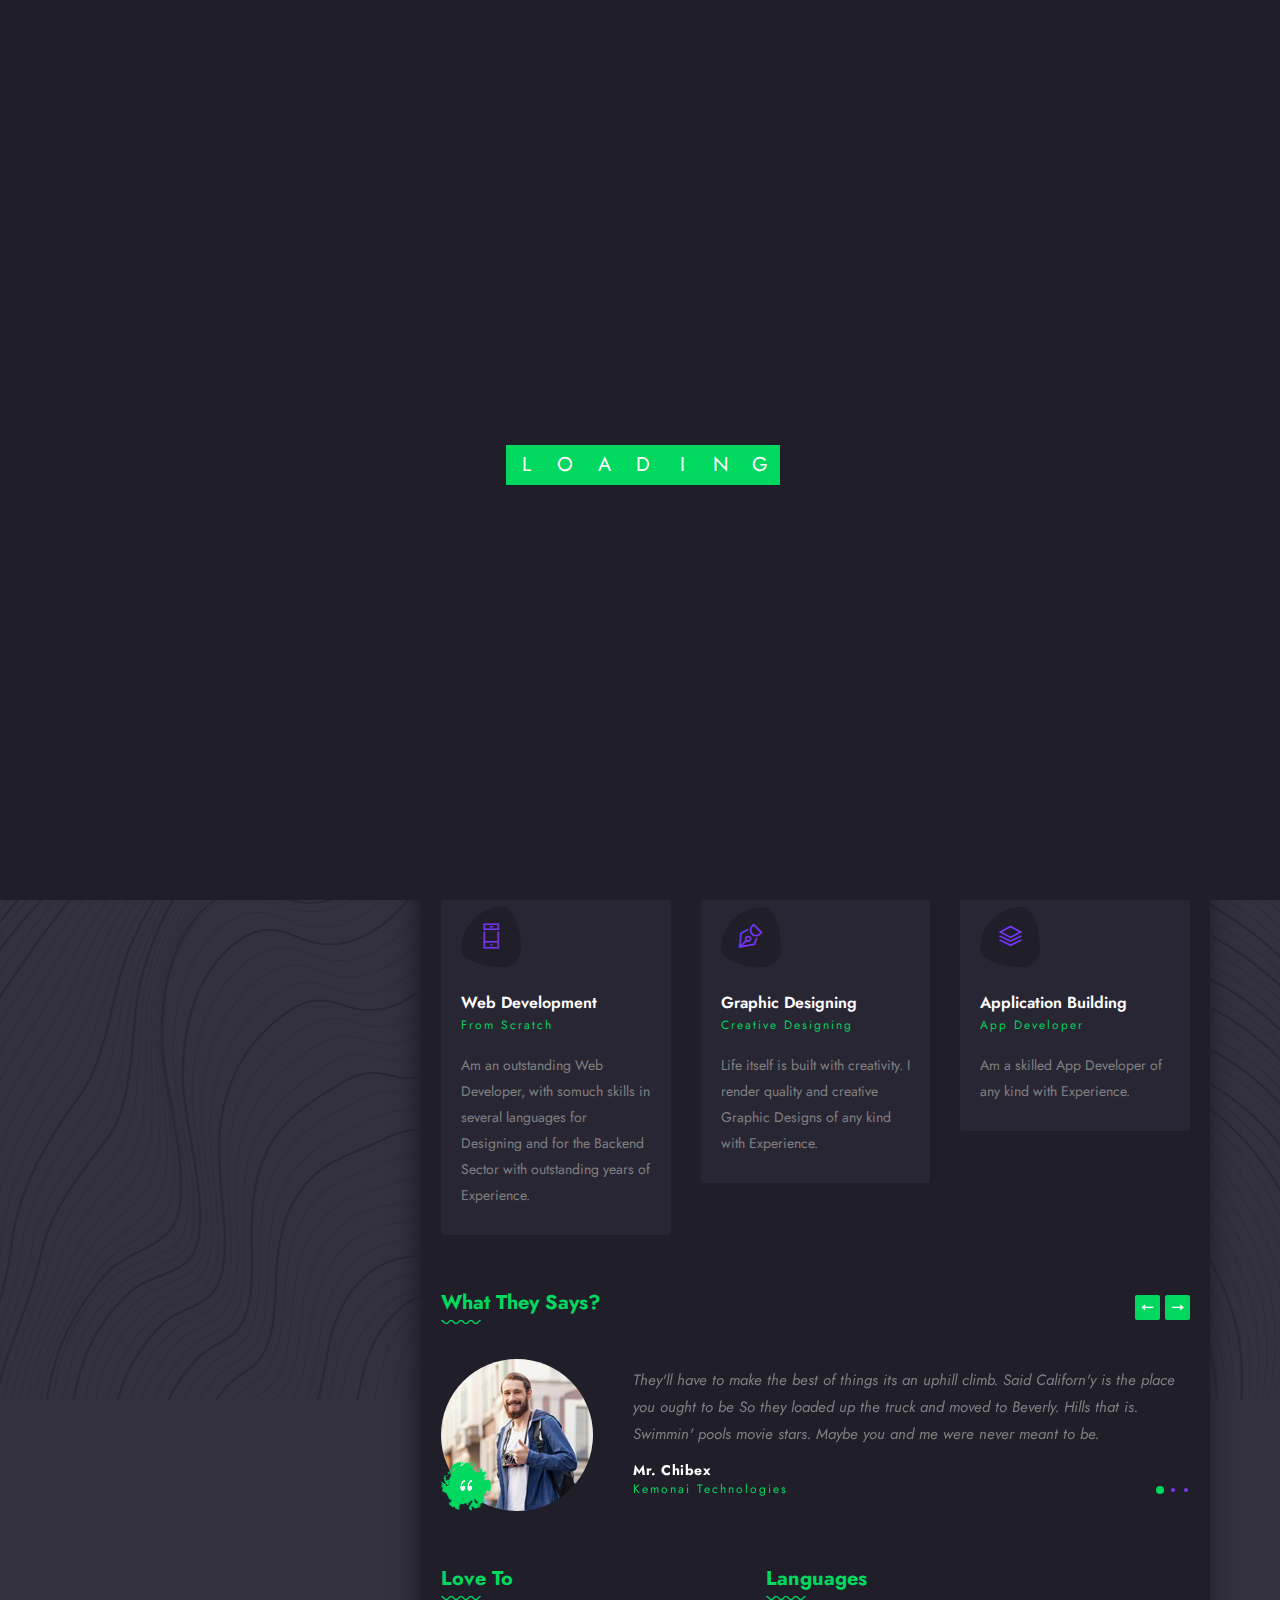
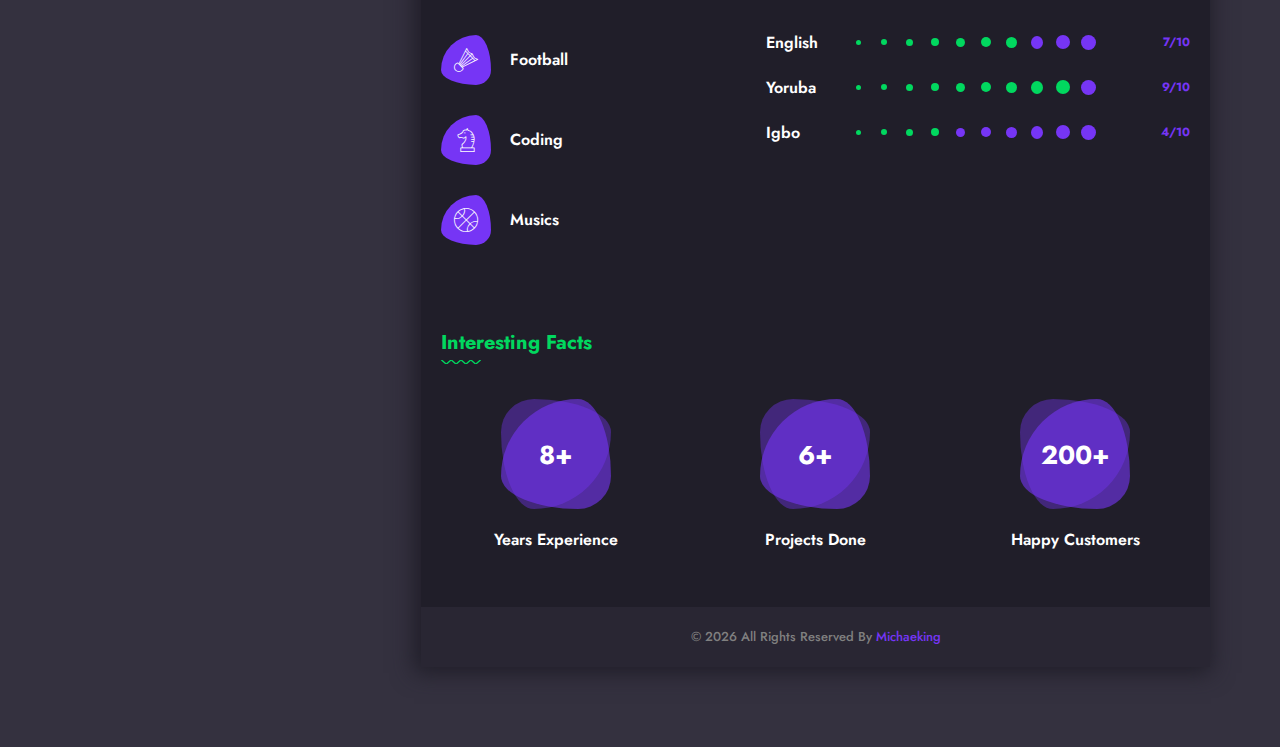
==== index.html @ 84b5e64c "This is my first resume commit here on GitHub" ====
<!DOCTYPE html>
<html lang="en">

<!-- Mirrored from themewar.com/html/bittanto/multipage/dark/ by HTTrack Website Copier/3.x [XR&CO'2014], Thu, 03 Mar 2022 16:10:41 GMT -->
<head>
<title>Bittanto - Creative Resume HTML5 Responsive Template</title>
<meta charset="UTF-8">
<meta name="viewport" content="width=device-width">

<link rel="stylesheet" href="assets/css/bootstrap.css" />
<link rel="stylesheet" href="assets/css/animate.css" />
<link rel="stylesheet" href="assets/css/stroke-gap-icons.css" />
<link rel="stylesheet" href="assets/css/icofont.css" />
<link rel="stylesheet" href="assets/css/flaticon.css" />
<link rel="stylesheet" href="assets/css/Interest.css">
<link rel="stylesheet" href="assets/css/owl.carousel.min.css">
<link rel="stylesheet" href="assets/css/owl.theme.default.min.css">
<link rel="stylesheet" href="assets/css/lightslider.css">
<link rel="stylesheet" href="assets/css/jquery.mCustomScrollbar.css">
<link rel="stylesheet" href="assets/css/preset.css" />
<link rel="stylesheet" href="assets/css/ignore_for_wp.css" />
<link rel="stylesheet" href="assets/css/theme.css" />
<link rel="stylesheet" href="assets/css/responsive.css" />
<link rel="stylesheet" href="assets/css/light.css" />


<link rel="icon" type="image/png" href="assets/images/favicon.png">

</head>
<body class="dark">

<div class="preloader">
<div class="preloader-inner">
<div class="preloader-box">
<div class="letter">L</div>
<div class="letter">O</div>
<div class="letter">A</div>
<div class="letter">D</div>
<div class="letter">I</div>
<div class="letter">N</div>
<div class="letter">G</div>
</div>
</div>
</div>

<div class="container">
<div class="row">
<div class="col-lg-4 profileColumn">
<div class="profileSidebar">
<div class="psHeader">
<svg preserveAspectRatio="none" viewBox="0 0 100 100">
<polygon points="0 20, 100 20, 0 100" opacity=".65"></polygon>
</svg>
<svg class="svg2" preserveAspectRatio="none" viewBox="0 0 100 120">
<polygon points="0 20, 100 20, 15 120" opacity=".8"></polygon>
</svg>
<div class="psContent">
<h3>Michael A.</h3>
<span>Software Developer</span>
</div>
</div>
<div class="psPhoto">
<img src="assets/images/home_01/1.jpg" alt="" />
<div class="psSocial">
<a href="https://facebook.com/" target="_blank" class="fac"><i class="icofont-facebook"></i></a>
<a href="https://twitter.com/" target="_blank" class="twi"><i class="icofont-twitter"></i></a>
<a href="https://dribbble.com/" target="_blank" class="dri"><i class="icofont-dribbble"></i></a>
<a href="https://www.instagram.com/" target="_blank" class="ins"><i class="icofont-instagram"></i></a>
</div>
</div>
<div class="psSkills">
<div class="pssBox" data-count="92">
<!-- <div class="pssbCount">92.</div> -->
<h5>Backend Development</h5>
<div class="pssbBars"><div class="pssbBar" style="width: 0%;"></div></div>
</div>
<div class="pssBox" data-count="85">
<!-- <div class="pssbCount">85.</div> -->
<h5>Frontend Development</h5>
<div class="pssbBars"><div class="pssbBar gr2" style="width: 0%;"></div></div>
</div>
<div class="pssBox" data-count="80">
<!-- <div class="pssbCount">80.</div> -->
<h5>Graphics Designing</h5>
<div class="pssbBars"><div class="pssbBar gr3" style="width: 0%;"></div></div>
</div>
</div>
<div class="psFooter">
<a href="javascript:void(0);" class="btt_btn only_icon btt_reverse"><span><i class="icon icon-DownloadCloud"></i></span></a>
<a href="contact.html" class="btt_btn"><span><i class="icon icon-Bag"></i> Hire Me</span></a>
</div>
</div>
</div>
<div class="col-lg-8 contentColumn">
<header class="header clearfix">
<a href="javascript:void(0)" class="menu_btn"><i class="icofont-navigation-menu"></i>Menu</a>
<nav class="mainMenu">
<ul class="clearfix">
<li class="active"><a href="index-2.html"><i class="icon icon-House"></i><span>Home</span></a></li>
<li><a href="resume.html"><i class="icon icon-User"></i><span>Resume</span></a></li>
<li><a href="portfolio.html"><i class="icon icon-Bulb"></i><span>Portfolio</span></a></li>
<!-- <li><a href="blog.html"><i class="icon icon-ClipboardText"></i><span>Blog</span></a></li> -->
<li><a href="contact.html"><i class="icon icon-Imbox"></i><span>Contact</span></a></li>
</ul>
</nav>
<a href="#" class="sidebarToggler"><span><span></span><span></span><span></span></span></a>
</header>
<!-- <div class="sidebar">
<a href="javascript:void(0);" class="widget_closer"><i class="icofont-close-line"></i></a>
<div class="widget widget-search">
<h3 class="widget_title">Search</h3>
<form method="post" action="#" class="search_form">
<input type="text" name="s" placeholder="Enter Keword">
<button type="submit"><i class="icon icon-Search"></i></button>
</form>
</div>
<div class="widget widget-search">
<h3 class="widget_title">Categories</h3>
<ul>
<li><a href="blog.html">Web</a>(18)</li>
<li><a href="blog.html">Startup</a>(11)</li>
<li><a href="blog.html">Branding</a>(17)</li>
<li><a href="blog.html">UI UX</a>(23)</li>
<li><a href="blog.html">Agency</a>(19)</li>
</ul>
</div>
<div class="widget">
<h3 class="widget_title">
Recent Posts
</h3>
<div class="singleRecent">
<img src="assets/images/blog/7.jpg" alt="">
<span>01 Apr, 2021</span>
<a href="single_blog.html">
Create your next web site with Unity.
 </a>
</div>
<div class="singleRecent">
<img src="assets/images/blog/8.jpg" alt="">
<span>31 Mar, 2021</span>
<a href="single_blog.html">
Truly unique hundreds of elements.
</a>
</div>
<div class="singleRecent">
<img src="assets/images/blog/9.jpg" alt="">
<span>26 Mar, 2021</span>
<a href="single_blog.html">
Easily create unlimited amount of custom.
</a>
</div>
</div>
<div class="widget">
<h3 class="widget_title">Tags</h3>
<div class="tabclouds">
<a href="blog.html">Web Design</a>
<a href="blog.html">Development</a>
<a href="blog.html">CSS</a>
<a href="blog.html">Studio</a>
<a href="blog.html">Award</a>
<a href="blog.html">Mobile</a>
<a href="blog.html">IOS</a>
<a href="blog.html">IOS</a>
<a href="blog.html">UI / UX</a>
<a href="blog.html">Portfolio</a>
</div>
</div>
</div> -->
<!-- <div class="sidebarOverlay"></div> -->
<div class="bodyContent">
<div class="pageCointainer">
<section class="comonSection aboutSection">
<div class="container-fluid">
<div class="row">
<div class="col-lg-12">
<h2 class="sectionTitle">About Info</h2>
</div>
</div>
<div class="row">
<div class="col-lg-12">
<div class="row">
<div class="col-lg-6">
<div class="icon_box_01">
<i class="icon icon-User"></i>
<h3>My Name</h3>
<p>Michael Aranmonise</p>
</div>
</div>
<!-- <div class="col-lg-6">
<div class="icon_box_01">
<i class="icon icon-Calculator"></i>
<h3>My Age</h3>
<p>32 Years 241 Days</p>
</div>
</div> -->
<div class="col-lg-6">
<div class="icon_box_01">
<i class="icon icon-Mail"></i>
<h3>Email Address</h3>
<p><!--<a href="michaelaranmonise@gmail.com" class="__cf_email__" data-cfemail="8ee5a0e3ebe2e7fdfdefceedeffce1e2e2a0e3eb">-->michaelaranmonise@gmail.com<!--</a>--></p>
</div>
 </div>
<div class="col-lg-6">
<div class="icon_box_01">
<i class="icon icon-Phone"></i>
<h3>Phone Number</h3>
<p>+234 810 855 4110</p>
<p>+234 705 497 7409</p>
</div>
</div>
<div class="col-lg-6">
<div class="icon_box_01">
<i class="icon icon-Pointer"></i>
<h3>Address</h3>
<p><a href="https://www.google.com/maps/place/189+Lodge+Ave,+Dagenham+RM8+2HQ,+UK/@51.5438977,0.1111455,17z/data=!3m1!4b1!4m5!3m4!1s0x47d8a5c65f86bfd1:0x9f6ccecbee08b740!8m2!3d51.5438944!4d0.1133342" target="_blank">Click Here to View Map.</a></p>
</div>
</div>
</div>
</div>
</div>

<div class="row mt30">
<div class="col-lg-12">
<h2 class="sectionTitle mb22">Short Bio</h2>
</div>
</div>
<div class="row">
<div class="col-lg-6">
<div class="abContent">
<p>
Lorem ipsum dolor sit amet, consectetur adipiscing elit, sed do eiusmod tempor incididunt ut labore et dolore magna aliqua.
Quis ipsum suspendisse ultrices gravida risus commodo. Quis ipsum suspendisse ultrices gravida.
</p>
<p>
Lorem ipsum dolor sit amet, consectetur adipiscing elit, sed do eiusmod tempor incididunt
<a href="#" class="fw_500">ut labore et dolore magna</a> aliqua.
</p>
</div>
</div>
<div class="col-lg-6">
<div class="abContent">
<p class="mb27">
Lorem ipsum dolor sit amet, consectetur adipisicing elit, sed do eiusmod tempor incididunt ut labore et dolore magna aliqua.
</p>
<img class="signImg" src="assets/images/home_01/3.png" alt="" />
</div>
</div>
</div>
<div class="row mt52">
<div class="col-lg-12">
<h2 class="sectionTitle">What I Do?</h2>
</div>
</div>
<div class="row itemMb30">
<!-- <div class="col-lg-4">
<div class="icon_box_02">
<div class="i_div">
 <i class="icon icon-Settings"></i>
</div>
<h3><a href="javascript:void(0);">Web Development</a></h3>
<h5>from scratch</h5>
<p>
Sunt explicabo. Nemo enim ipsam voluptatem quia sit voluptas aspernatur.
</p>
</div>
</div> -->

<div class="col-lg-4">
<div class="icon_box_02">
<div class="i_div">
<i class="icon icon-Phone"></i>
</div>
<h3><a href="javascript:void(0);">Web Development</a></h3>
<h5>From Scratch</h5>
<p>
Am an outstanding Web Developer, with somuch skills in several languages for Designing and for the Backend Sector with outstanding years of Experience.
</p>
</div>
</div>

<div class="col-lg-4">
<div class="icon_box_02">
<div class="i_div">
<i class="icon icon-Pen"></i>
</div>
<h3><a href="javascript:void(0);">Graphic Designing</a></h3>
<h5>Creative Designing</h5>
<p>
Life itself is built with creativity. I render quality and creative Graphic Designs of any kind with Experience.
</p>
</div>
</div>

<div class="col-lg-4">
<div class="icon_box_02">
<div class="i_div">
<i class="icon icon-Layers"></i>
</div>
<h3><a href="javascript:void(0);">Application Building</a></h3>
<h5>App Developer</h5>
<p>
Am a skilled App Developer of any kind with Experience.
</p>
</div>
</div>

<!-- <div class="col-lg-4">
<div class="icon_box_02">
<div class="i_div">
<i class="icon icon-Share"></i>
</div>
<h3><a href="javascript:void(0);">Social Media</a></h3>
<h5>digital product</h5>
<p>
Sunt explicabo. Nemo enim ipsam voluptatem quia sit voluptas aspernatur.
</p>
</div>
</div> -->
 <!-- <div class="col-lg-4">
<div class="icon_box_02">
<div class="i_div">
<i class="icon icon-ChartUp"></i>
</div>
<h3><a href="javascript:void(0);">Search Engine</a></h3>
<h5>page rank</h5>
<p>
Sunt explicabo. Nemo enim ipsam voluptatem quia sit voluptas aspernatur.
</p>
</div>
</div>-->
</div> 
<div class="row mt30">
<div class="col-lg-12">
<h2 class="sectionTitle">What They Says?</h2>
</div>
</div>
<div class="row">
<div class="col-lg-12">
<div class="testimonialSlider owl-carousel">
<div class="singleTestimonial">
<div class="testiImg">
<img src="assets/images/author/1.jpg" alt="">
<span></span>
</div>
<div class="testicon">
<p>
They'll have to make the best of things its an uphill climb. Said Californ'y is the place you ought
to be So they loaded up the truck and moved to Beverly. Hills that is. Swimmin' pools movie stars.
Maybe you and me were never meant to be.
</p>
<div class="tesAuthor"><h5>Mr. Chibex</h5> <h6>Kemonai Technologies</h6></div>
</div>
</div>
<div class="singleTestimonial">
<div class="testiImg">
<img src="assets/images/author/2.jpg" alt="">
<span></span>
</div>
<div class="testicon">
<p>
They'll have to make the best of things its an uphill climb. Said Californ'y is the place you ought
to be So they loaded up the truck and moved to Beverly. Hills that is. Swimmin' pools movie stars.
Maybe you and me were never meant to be.
</p>
<div class="tesAuthor"><h5>Ossai Abraham</h5> <h6>Cortex Technologies</h6></div>
</div>
</div>
<div class="singleTestimonial">
<div class="testiImg">
 <img src="assets/images/author/3.jpg" alt="">
<span></span>
</div>
<div class="testicon">
<p>
They'll have to make the best of things its an uphill climb. Said Californ'y is the place you ought
to be So they loaded up the truck and moved to Beverly. Hills that is. Swimmin' pools movie stars.
Maybe you and me were never meant to be.
</p>
<div class="tesAuthor"><h5>Sara Ferdoush,</h5> <h6>Mg-Info Technologies</h6></div>
</div>
</div>
</div>
</div>
</div>

<!-- <div class="row mt60">
<div class="col-lg-12">
<h2 class="sectionTitle">Fair Price</h2>
</div>
</div>
<div class="row">
<div class="col-lg-4">
<div class="pricingTable text-center">
<i class="icon icon-Car"></i>
<h5>Starter Package</h5>
<p>
Suitable for small business or Organizations.
</p>
<h2>$27.00</h2>
<h6>per project</h6>
<a href="contact.html" class="btt_link"><i class="icon icon-OpenedLock"></i><span>Let's Start</span></a>
</div>
</div>
<div class="col-lg-4">
<div class="pricingTable text-center">
<i class="icon icon-Truck"></i>
<h5>Business Package</h5>
<p>
Suitable for medium business or Organizations.
</p>
<h2>$47.00</h2>
<h6>per project</h6>
<a href="contact.html" class="btt_link"><i class="icon icon-OpenedLock"></i><span>Let's Start</span></a>
</div>
</div>
<div class="col-lg-4">
<div class="pricingTable text-center">
<i class="icon icon-BigTruck"></i>
<h5>Pro Package</h5>
<p>
Suitable for any business or Organizations.
</p>
<h2>$97.00</h2>
<h6>per project</h6>
<a href="contact.html" class="btt_link"><i class="icon icon-OpenedLock"></i><span>Let's Start</span></a>
</div>
</div>
</div> -->

<div class="row mt60">
<div class="col-lg-5">
<h2 class="sectionTitle">Love To</h2>
<div class="singleInt">
<i class="interest-badminton"></i>
<h3>Football</h3>
</div>
<div class="singleInt">
<i class="interest-knight"></i>
<h3>Coding</h3>
</div>
<div class="singleInt">
<i class="interest-basketball"></i>
<h3>Musics</h3>
</div>
</div>
<div class="col-lg-7">
<h2 class="sectionTitle">Languages</h2>
<div class="languageDiv">
<div class="ldInner profLevel7">
<h5>English</h5>
<span></span><span></span><span></span><span></span><span></span>
<span></span><span></span><span></span><span></span><span></span>
<i>7/10</i>
</div>
<div class="ldInner profLevel9">
<h5>Yoruba</h5>
<span></span><span></span><span></span><span></span><span></span>
<span></span><span></span><span></span><span></span><span></span>
<i>9/10</i>
</div>
<div class="ldInner profLevel4">
<h5>Igbo</h5>
<span></span><span></span><span></span><span></span><span></span>
<span></span><span></span><span></span><span></span><span></span>
<i>4/10</i>
</div>
<!-- <div class="ldInner profLevel9">
<h5>Bangla</h5>
<span></span><span></span><span></span><span></span><span></span>
<span></span><span></span><span></span><span></span><span></span>
<i>9/10</i>
</div>
<div class="ldInner profLevel7">
<h5>Hindi</h5>
<span></span><span></span><span></span><span></span><span></span>
<span></span><span></span><span></span><span></span><span></span>
<i>7/10</i>
</div> -->
 </div>
</div>
</div>
<!-- <div class="row mt30">
<div class="col-lg-12">
<div class="clientSlider owl-carousel">
<div class="sliderItem">
<a href="javascript:void(0);">
<img src="assets/images/client/8.png" alt="Client" />
</a>
</div>
<div class="sliderItem">
<a href="javascript:void(0);">
<img src="assets/images/client/9.png" alt="Client" />
</a>
</div>
<div class="sliderItem">
<a href="javascript:void(0);">
<img src="assets/images/client/10.png" alt="Client" />
</a>
</div>
<div class="sliderItem">
<a href="javascript:void(0);">
<img src="assets/images/client/11.png" alt="Client" />
</a>
</div>
<div class="sliderItem">
<a href="javascript:void(0);">
<img src="assets/images/client/12.png" alt="Client" />
</a>
</div>
<div class="sliderItem">
<a href="javascript:void(0);">
<img src="assets/images/client/13.png" alt="Client" />
</a>
</div>
<div class="sliderItem">
<a href="javascript:void(0);">
<img src="assets/images/client/14.png" alt="Client" />
</a>
</div>
<div class="sliderItem">
<a href="javascript:void(0);">
<img src="assets/images/client/15.png" alt="Client" />
</a>
</div>
</div>
</div>
</div> -->
<div class="row mt60">
<div class="col-lg-12">
<h2 class="sectionTitle">Interesting Facts</h2>
</div>
</div>
<div class="row mb30">
<div class="col-lg-4">
<div class="icon_box_03 text-center hasCounter">
 <div class="icon_div">
<i><span class="counter"><script>document.write(new Date().getFullYear() - 2018);</script></span>+</i>
</div>
<h5>Years Experience</h5>
</div>
</div>
<div class="col-lg-4">
<div class="icon_box_03 text-center hasCounter" data-cout="198">
<div class="icon_div">
<i><span class="counter">6</span>+</i>
</div>
<h5>Projects Done</h5>
</div>
</div>
<div class="col-lg-4">
<div class="icon_box_03 text-center hasCounter" data-ount="2">
<div class="icon_div">
<i><span class="counter">200</span>+</i>
</div>
<h5>Happy Customers</h5>
</div>
</div>
</div>
</div>
</section>
<footer class="footer">
<div class="container-fluid">
<div class="row">
<div class="col-lg-12 text-center">
<div class="copyRight">&copy; <script>document.write(new Date().getFullYear());</script> All Rights Reserved By <a href="#" target="_blank">Michaeking</a></div>
</div>
</div>
</div>
</footer>
</div>
</div>
</div>
</div>
</div>

<a href="javascript:void(0);" id="backtotop"><i class="icofont-bubble-up"></i></a>


<script data-cfasync="false" src="../../../../cdn-cgi/scripts/5c5dd728/cloudflare-static/email-decode.min.js"></script><script src="assets/js/jquery.js"></script>
<script src="assets/js/bootstrap.min.js"></script>
<script src="assets/js/jquery.appear.js"></script>
<script src="assets/js/owl.carousel.min.js"></script>
<script src="assets/js/mixer.js"></script>
<script src="assets/js/lightslider.min.js"></script>
<script src="https://maps.google.com/maps/api/js?key=AIzaSyBJtPMZ_LWZKuHTLq5o08KSncQufIhPU3o"></script>
<script src="assets/js/gmaps.js"></script>
<script src="assets/js/anime.min.js"></script>
<script src="assets/js/folio.js"></script>
<script src="assets/js/jquery.mCustomScrollbar.concat.min.js"></script>
<script src="assets/js/theme.js"></script>

</body>

<!-- Mirrored from themewar.com/html/bittanto/multipage/dark/ by HTTrack Website Copier/3.x [XR&CO'2014], Thu, 03 Mar 2022 16:11:10 GMT -->
</html>
---- assets/css/stroke-gap-icons.css ----
@font-face{font-family:stroke-gap-icons;src:url(../fonts/Stroke-Gap-Icons.eot)}@font-face{font-family:stroke-gap-icons;src:url([data-uri]) format('truetype'),url([data-uri]) format('woff');font-weight:400;font-style:normal}.icon{font-family:stroke-gap-icons;speak:none;font-style:normal;font-weight:400;font-variant:normal;text-transform:none;line-height:inherit;-webkit-font-smoothing:antialiased;-moz-osx-font-smoothing:grayscale}.icon-WorldWide:before{content:"\e600"}.icon-WorldGlobe:before{content:"\e601"}.icon-Underpants:before{content:"\e602"}.icon-Tshirt:before{content:"\e603"}.icon-Trousers:before{content:"\e604"}.icon-Tie:before{content:"\e605"}.icon-TennisBall:before{content:"\e606"}.icon-Telesocpe:before{content:"\e607"}.icon-Stop:before{content:"\e608"}.icon-Starship:before{content:"\e609"}.icon-Starship2:before{content:"\e60a"}.icon-Speaker:before{content:"\e60b"}.icon-Speaker2:before{content:"\e60c"}.icon-Soccer:before{content:"\e60d"}.icon-Snikers:before{content:"\e60e"}.icon-Scisors:before{content:"\e60f"}.icon-Puzzle:before{content:"\e610"}.icon-Printer:before{content:"\e611"}.icon-Pool:before{content:"\e612"}.icon-Podium:before{content:"\e613"}.icon-Play:before{content:"\e614"}.icon-Planet:before{content:"\e615"}.icon-Pause:before{content:"\e616"}.icon-Next:before{content:"\e617"}.icon-MusicNote2:before{content:"\e618"}.icon-MusicNote:before{content:"\e619"}.icon-MusicMixer:before{content:"\e61a"}.icon-Microphone:before{content:"\e61b"}.icon-Medal:before{content:"\e61c"}.icon-ManFigure:before{content:"\e61d"}.icon-Magnet:before{content:"\e61e"}.icon-Like:before{content:"\e61f"}.icon-Hanger:before{content:"\e620"}.icon-Handicap:before{content:"\e621"}.icon-Forward:before{content:"\e622"}.icon-Footbal:before{content:"\e623"}.icon-Flag:before{content:"\e624"}.icon-FemaleFigure:before{content:"\e625"}.icon-Dislike:before{content:"\e626"}.icon-DiamondRing:before{content:"\e627"}.icon-Cup:before{content:"\e628"}.icon-Crown:before{content:"\e629"}.icon-Column:before{content:"\e62a"}.icon-Click:before{content:"\e62b"}.icon-Cassette:before{content:"\e62c"}.icon-Bomb:before{content:"\e62d"}.icon-BatteryLow:before{content:"\e62e"}.icon-BatteryFull:before{content:"\e62f"}.icon-Bascketball:before{content:"\e630"}.icon-Astronaut:before{content:"\e631"}.icon-WineGlass:before{content:"\e632"}.icon-Water:before{content:"\e633"}.icon-Wallet:before{content:"\e634"}.icon-Umbrella:before{content:"\e635"}.icon-TV:before{content:"\e636"}.icon-TeaMug:before{content:"\e637"}.icon-Tablet:before{content:"\e638"}.icon-Soda:before{content:"\e639"}.icon-SodaCan:before{content:"\e63a"}.icon-SimCard:before{content:"\e63b"}.icon-Signal:before{content:"\e63c"}.icon-Shaker:before{content:"\e63d"}.icon-Radio:before{content:"\e63e"}.icon-Pizza:before{content:"\e63f"}.icon-Phone:before{content:"\e640"}.icon-Notebook:before{content:"\e641"}.icon-Mug:before{content:"\e642"}.icon-Mastercard:before{content:"\e643"}.icon-Ipod:before{content:"\e644"}.icon-Info:before{content:"\e645"}.icon-Icecream2:before{content:"\e646"}.icon-Icecream1:before{content:"\e647"}.icon-Hourglass:before{content:"\e648"}.icon-Help:before{content:"\e649"}.icon-Goto:before{content:"\e64a"}.icon-Glasses:before{content:"\e64b"}.icon-Gameboy:before{content:"\e64c"}.icon-ForkandKnife:before{content:"\e64d"}.icon-Export:before{content:"\e64e"}.icon-Exit:before{content:"\e64f"}.icon-Espresso:before{content:"\e650"}.icon-Drop:before{content:"\e651"}.icon-Download:before{content:"\e652"}.icon-Dollars:before{content:"\e653"}.icon-Dollar:before{content:"\e654"}.icon-DesktopMonitor:before{content:"\e655"}.icon-Corkscrew:before{content:"\e656"}.icon-CoffeeToGo:before{content:"\e657"}.icon-Chart:before{content:"\e658"}.icon-ChartUp:before{content:"\e659"}.icon-ChartDown:before{content:"\e65a"}.icon-Calculator:before{content:"\e65b"}.icon-Bread:before{content:"\e65c"}.icon-Bourbon:before{content:"\e65d"}.icon-BottleofWIne:before{content:"\e65e"}.icon-Bag:before{content:"\e65f"}.icon-Arrow:before{content:"\e660"}.icon-Antenna2:before{content:"\e661"}.icon-Antenna1:before{content:"\e662"}.icon-Anchor:before{content:"\e663"}.icon-Wheelbarrow:before{content:"\e664"}.icon-Webcam:before{content:"\e665"}.icon-Unlinked:before{content:"\e666"}.icon-Truck:before{content:"\e667"}.icon-Timer:before{content:"\e668"}.icon-Time:before{content:"\e669"}.icon-StorageBox:before{content:"\e66a"}.icon-Star:before{content:"\e66b"}.icon-ShoppingCart:before{content:"\e66c"}.icon-Shield:before{content:"\e66d"}.icon-Seringe:before{content:"\e66e"}.icon-Pulse:before{content:"\e66f"}.icon-Plaster:before{content:"\e670"}.icon-Plaine:before{content:"\e671"}.icon-Pill:before{content:"\e672"}.icon-PicnicBasket:before{content:"\e673"}.icon-Phone2:before{content:"\e674"}.icon-Pencil:before{content:"\e675"}.icon-Pen:before{content:"\e676"}.icon-PaperClip:before{content:"\e677"}.icon-On-Off:before{content:"\e678"}.icon-Mouse:before{content:"\e679"}.icon-Megaphone:before{content:"\e67a"}.icon-Linked:before{content:"\e67b"}.icon-Keyboard:before{content:"\e67c"}.icon-House:before{content:"\e67d"}.icon-Heart:before{content:"\e67e"}.icon-Headset:before{content:"\e67f"}.icon-FullShoppingCart:before{content:"\e680"}.icon-FullScreen:before{content:"\e681"}.icon-Folder:before{content:"\e682"}.icon-Floppy:before{content:"\e683"}.icon-Files:before{content:"\e684"}.icon-File:before{content:"\e685"}.icon-FileBox:before{content:"\e686"}.icon-ExitFullScreen:before{content:"\e687"}.icon-EmptyBox:before{content:"\e688"}.icon-Delete:before{content:"\e689"}.icon-Controller:before{content:"\e68a"}.icon-Compass:before{content:"\e68b"}.icon-CompassTool:before{content:"\e68c"}.icon-ClipboardText:before{content:"\e68d"}.icon-ClipboardChart:before{content:"\e68e"}.icon-ChemicalGlass:before{content:"\e68f"}.icon-CD:before{content:"\e690"}.icon-Carioca:before{content:"\e691"}.icon-Car:before{content:"\e692"}.icon-Book:before{content:"\e693"}.icon-BigTruck:before{content:"\e694"}.icon-Bicycle:before{content:"\e695"}.icon-Wrench:before{content:"\e696"}.icon-Web:before{content:"\e697"}.icon-Watch:before{content:"\e698"}.icon-Volume:before{content:"\e699"}.icon-Video:before{content:"\e69a"}.icon-Users:before{content:"\e69b"}.icon-User:before{content:"\e69c"}.icon-UploadCLoud:before{content:"\e69d"}.icon-Typing:before{content:"\e69e"}.icon-Tools:before{content:"\e69f"}.icon-Tag:before{content:"\e6a0"}.icon-Speedometter:before{content:"\e6a1"}.icon-Share:before{content:"\e6a2"}.icon-Settings:before{content:"\e6a3"}.icon-Search:before{content:"\e6a4"}.icon-Screwdriver:before{content:"\e6a5"}.icon-Rolodex:before{content:"\e6a6"}.icon-Ringer:before{content:"\e6a7"}.icon-Resume:before{content:"\e6a8"}.icon-Restart:before{content:"\e6a9"}.icon-PowerOff:before{content:"\e6aa"}.icon-Pointer:before{content:"\e6ab"}.icon-Picture:before{content:"\e6ac"}.icon-OpenedLock:before{content:"\e6ad"}.icon-Notes:before{content:"\e6ae"}.icon-Mute:before{content:"\e6af"}.icon-Movie:before{content:"\e6b0"}.icon-Microphone2:before{content:"\e6b1"}.icon-Message:before{content:"\e6b2"}.icon-MessageRight:before{content:"\e6b3"}.icon-MessageLeft:before{content:"\e6b4"}.icon-Menu:before{content:"\e6b5"}.icon-Media:before{content:"\e6b6"}.icon-Mail:before{content:"\e6b7"}.icon-List:before{content:"\e6b8"}.icon-Layers:before{content:"\e6b9"}.icon-Key:before{content:"\e6ba"}.icon-Imbox:before{content:"\e6bb"}.icon-Eye:before{content:"\e6bc"}.icon-Edit:before{content:"\e6bd"}.icon-DSLRCamera:before{content:"\e6be"}.icon-DownloadCloud:before{content:"\e6bf"}.icon-CompactCamera:before{content:"\e6c0"}.icon-Cloud:before{content:"\e6c1"}.icon-ClosedLock:before{content:"\e6c2"}.icon-Chart2:before{content:"\e6c3"}.icon-Bulb:before{content:"\e6c4"}.icon-Briefcase:before{content:"\e6c5"}.icon-Blog:before{content:"\e6c6"}.icon-Agenda:before{content:"\e6c7"}
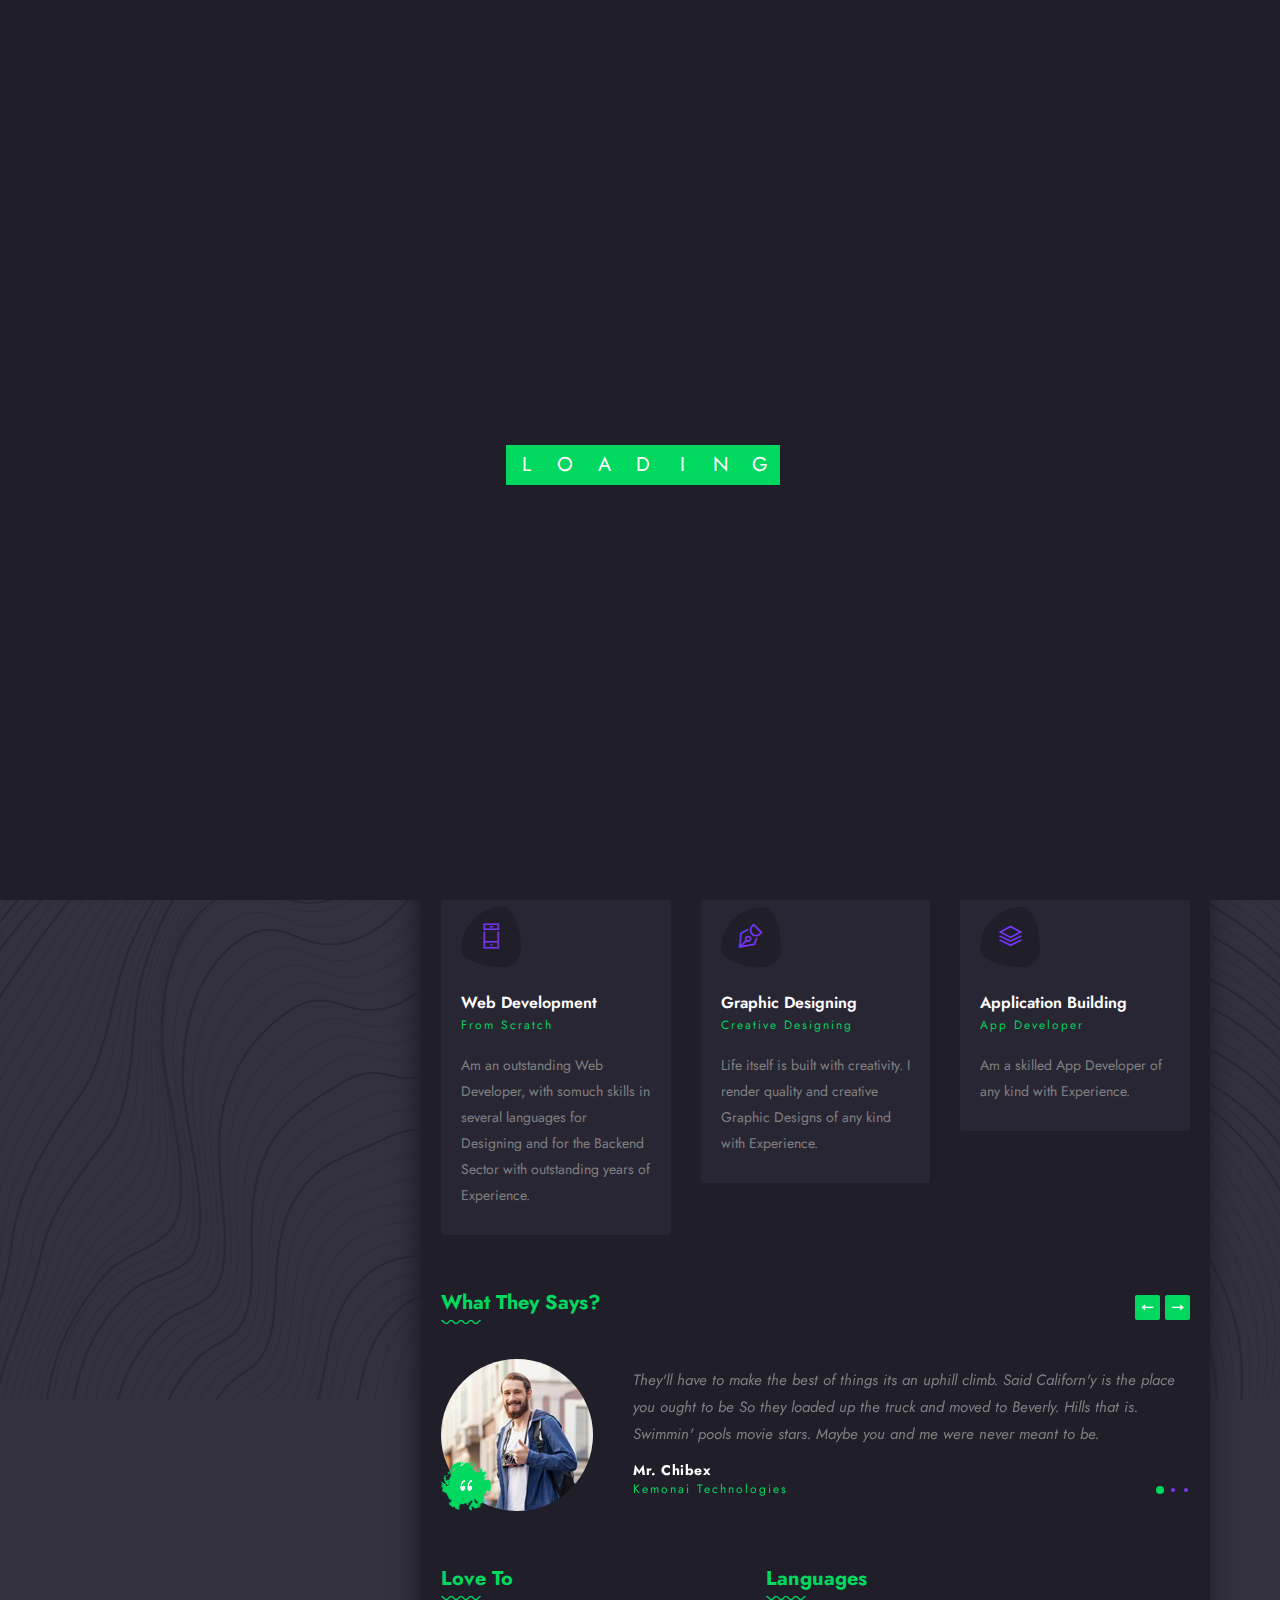
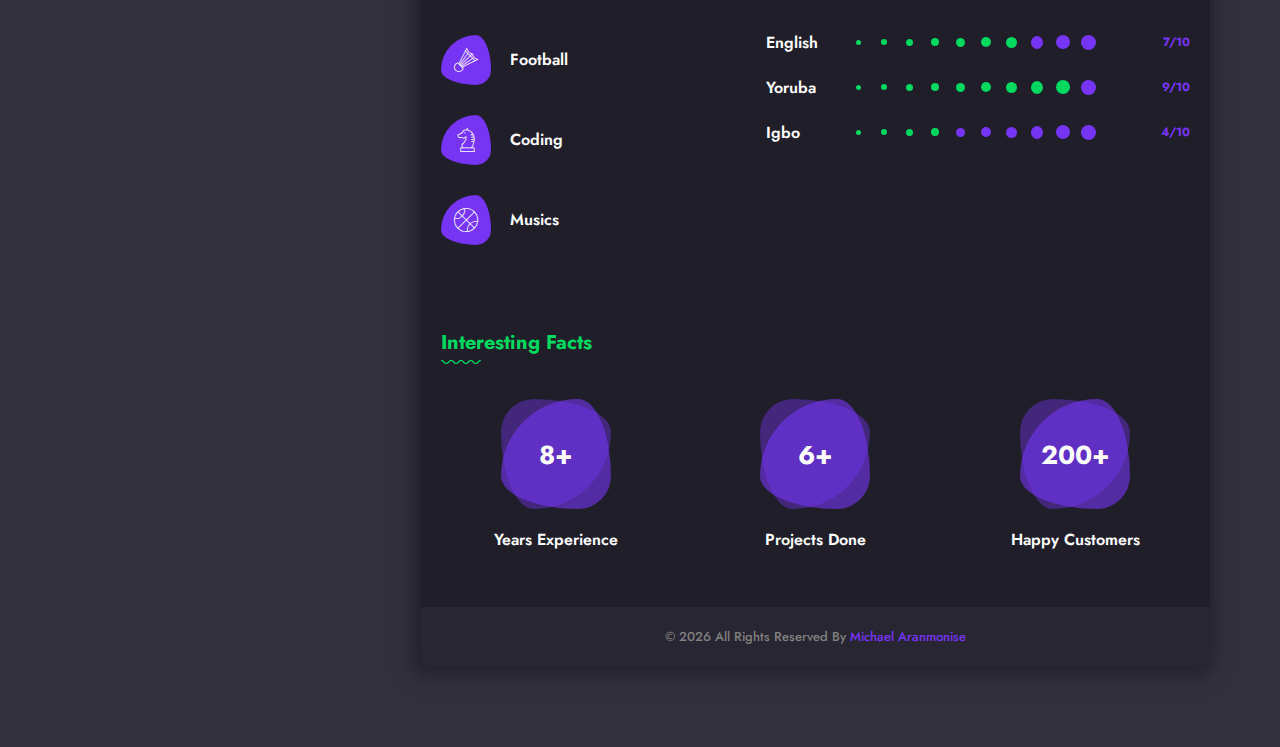
==== commit dc44271e: "Update on the contact page and the footer date" ====
--- a/index.html
+++ b/index.html
@@ -1,9 +1,7 @@
 <!DOCTYPE html>
 <html lang="en">
-
-<!-- Mirrored from themewar.com/html/bittanto/multipage/dark/ by HTTrack Website Copier/3.x [XR&CO'2014], Thu, 03 Mar 2022 16:10:41 GMT -->
 <head>
-<title>Bittanto - Creative Resume HTML5 Responsive Template</title>
+<title>Michael Aranmonise</title>
 <meta charset="UTF-8">
 <meta name="viewport" content="width=device-width">
 
@@ -24,7 +22,7 @@
 <link rel="stylesheet" href="assets/css/light.css" />
 
 
-<link rel="icon" type="image/png" href="assets/images/favicon.png">
+<link rel="icon" type="image/png" href="assets/images/favcon.png">
 
 </head>
 <body class="dark">
@@ -55,7 +53,7 @@
 <polygon points="0 20, 100 20, 15 120" opacity=".8"></polygon>
 </svg>
 <div class="psContent">
-<h3>Michael A.</h3>
+<h3>Michael Aranmonise</h3>
 <span>Software Developer</span>
 </div>
 </div>
@@ -96,7 +94,7 @@
 <a href="javascript:void(0)" class="menu_btn"><i class="icofont-navigation-menu"></i>Menu</a>
 <nav class="mainMenu">
 <ul class="clearfix">
-<li class="active"><a href="index-2.html"><i class="icon icon-House"></i><span>Home</span></a></li>
+<li class="active"><a href="index.html"><i class="icon icon-House"></i><span>Home</span></a></li>
 <li><a href="resume.html"><i class="icon icon-User"></i><span>Resume</span></a></li>
 <li><a href="portfolio.html"><i class="icon icon-Bulb"></i><span>Portfolio</span></a></li>
 <!-- <li><a href="blog.html"><i class="icon icon-ClipboardText"></i><span>Blog</span></a></li> -->
@@ -562,7 +560,7 @@
 <div class="container-fluid">
 <div class="row">
 <div class="col-lg-12 text-center">
-<div class="copyRight">&copy; <script>document.write(new Date().getFullYear());</script> All Rights Reserved By <a href="#" target="_blank">Michaeking</a></div>
+<div class="copyRight">&copy; <script>document.write(new Date().getFullYear());</script> All Rights Reserved By <a href="https://michaelaranmonise.netlify.app" target="_blank">Michael Aranmonise</a></div>
 </div>
 </div>
 </div>
@@ -591,5 +589,4 @@
 
 </body>
 
-<!-- Mirrored from themewar.com/html/bittanto/multipage/dark/ by HTTrack Website Copier/3.x [XR&CO'2014], Thu, 03 Mar 2022 16:11:10 GMT -->
 </html>